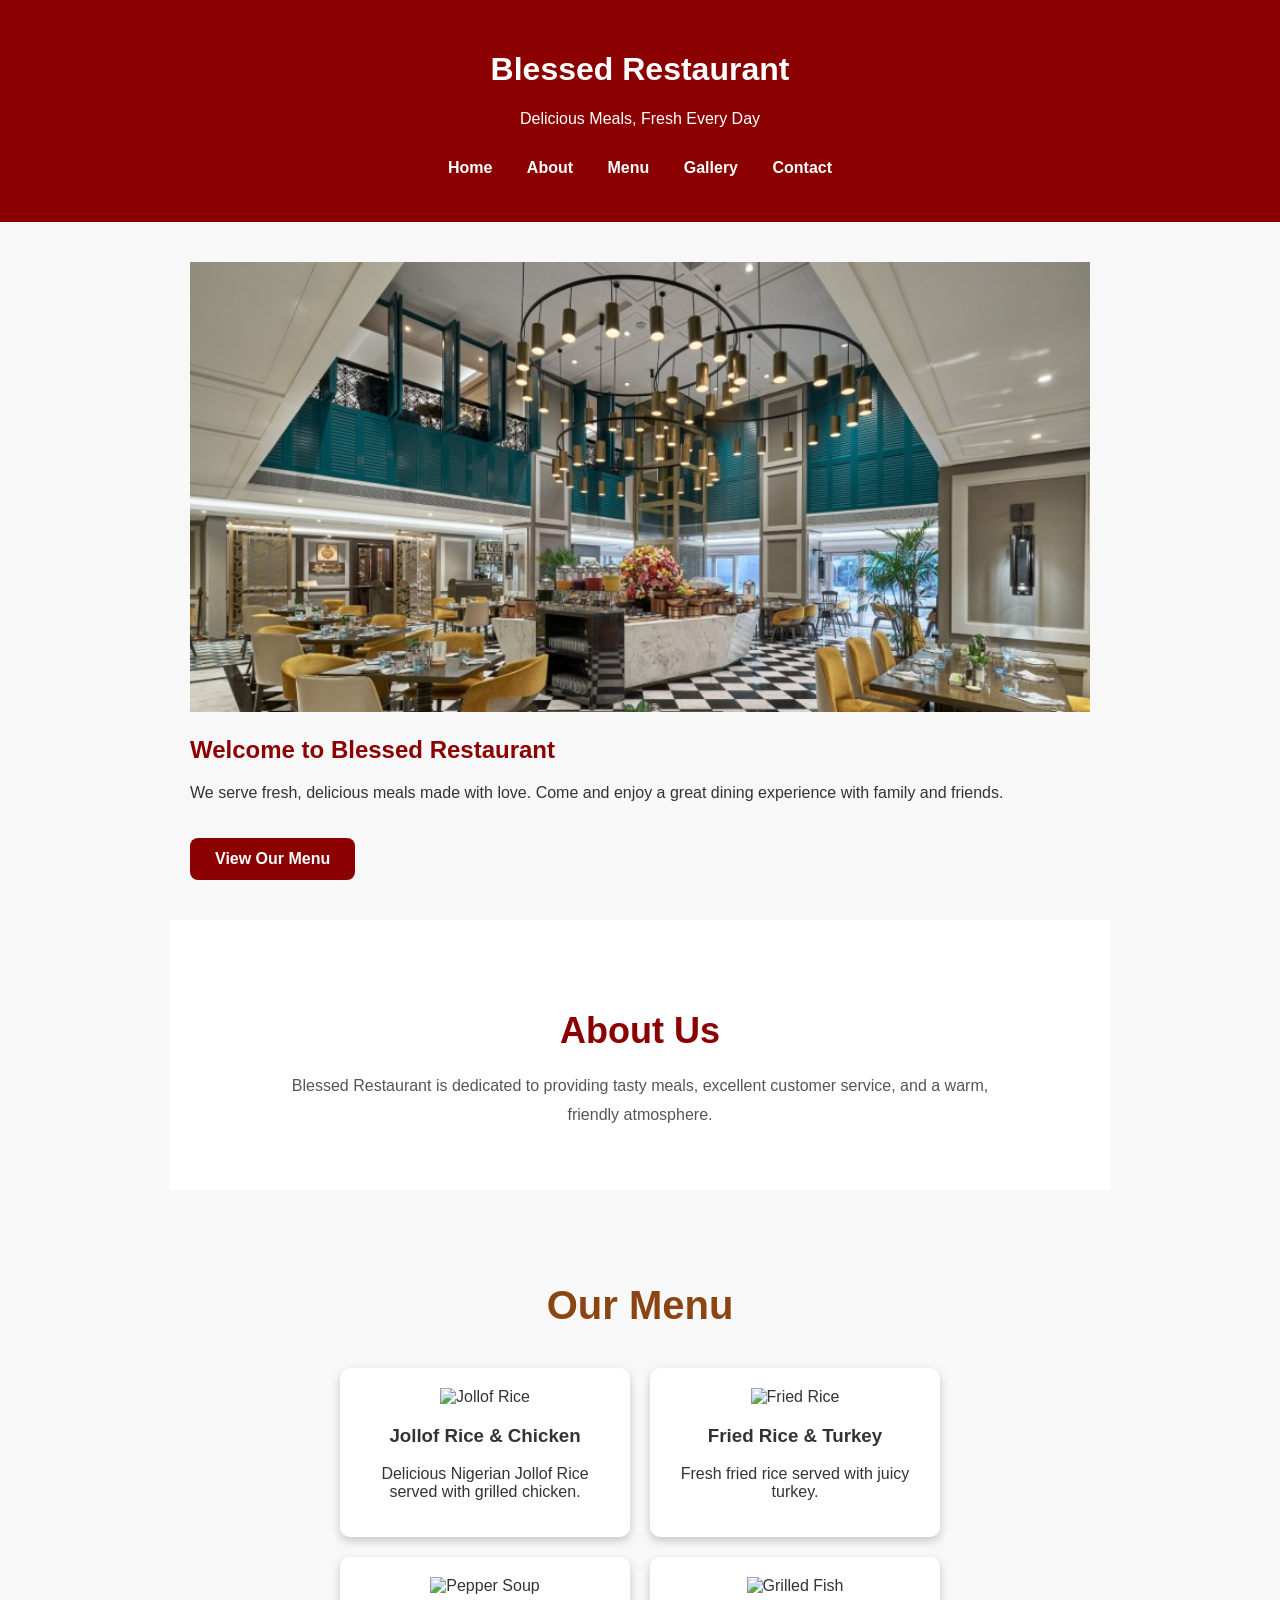
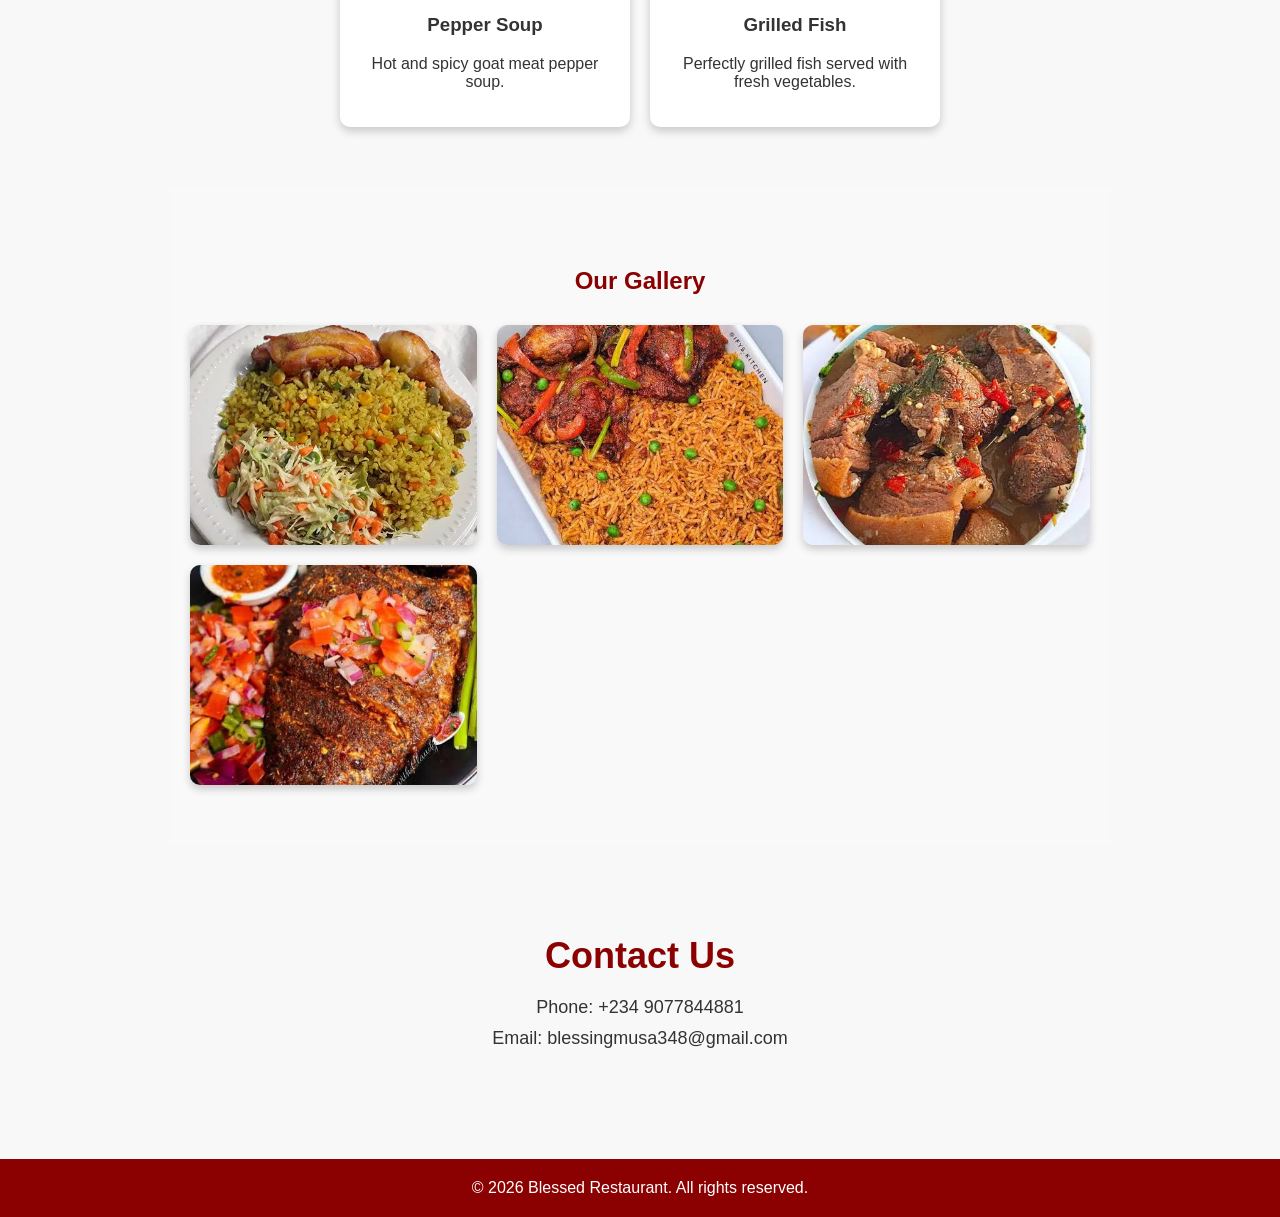
==== index.html @ 7a533659 "First website" ====
<!DOCTYPE html>
<html lang="en">
<head>
<meta charset="UTF-8">
<meta name="viewport" content="width=device-width, initial-scale=1.0">
<title>Blessed Restaurant</title>
<link rel="stylesheet" href="style.css">
</head>
<body>

<header>
<h1>Blessed Restaurant</h1>
<p>Delicious Meals, Fresh Every Day</p>

<nav>
<a href="#home">Home</a>
<a href="#about">About</a>
<a href="#menu">Menu</a>
<a href="#gallery">Gallery</a>
<a href="#contact">Contact</a>
</nav>
</header>

<section id="home">
<img src="images/restaurant.jpg" alt="Blessed Restaurant" width="100%">

<h2>Welcome to Blessed Restaurant</h2>
<p>
We serve fresh, delicious meals made with love. Come and enjoy a great dining experience with family and friends.
</p>
<a href="#menu" class="btn">View Our Menu</a>
</section>

<section id="about">
<h2>About Us</h2>
<p>
Blessed Restaurant is dedicated to providing tasty meals, excellent customer service, and a warm, friendly atmosphere.
</p>
</section>
<section id="menu">
<h2>Our Menu</h2>

<div class="menu-container">

<div class="menu-card">
<img src="images/jollof.jpg" alt="Jollof Rice">
<h3>Jollof Rice & Chicken</h3>
<p>Delicious Nigerian Jollof Rice served with grilled chicken.</p>
</div>

<div class="menu-card">
<img src="images/fried-rice.jpg" alt="Fried Rice">
<h3>Fried Rice & Turkey</h3>
<p>Fresh fried rice served with juicy turkey.</p>
</div>

<div class="menu-card">
<img src="images/pepper-soup.jpg" alt="Pepper Soup">
<h3>Pepper Soup</h3>
<p>Hot and spicy goat meat pepper soup.</p>
</div>

<div class="menu-card">
<img src="images/grilled-fish.jpg" alt="Grilled Fish">
<h3>Grilled Fish</h3>
<p>Perfectly grilled fish served with fresh vegetables.</p>
</div>

</div>
</section>
<section id="gallery">
<h2>Our Gallery</h2>

<div class="gallery-container">
<img src="images/fried rice.jpg" alt="Fried Rice">
<img src="images/jollof rice.jpg" alt="Jollof Rice">
<img src="images/peppered soup.jpg" alt="Peppered Soup">
<img src="images/grilled fish.jpg" alt="Grilled Fish"> 
</div>
</section>

<section id="contact">
<h2>Contact Us</h2>
<p>Phone: +234 9077844881</p>
<p>Email: blessingmusa348@gmail.com</p>
</section>

<footer>
<p>&copy; 2026 Blessed Restaurant. All rights reserved.</p>
</footer>

</body>
</html>
---- style.css ----
body {
margin: 0;
font-family: Arial, sans-serif;
background-color: #f8f8f8;
color: #333;
}

header {
background-color: darkred;
color: white;
text-align: center;
padding: 30px;
}

nav {
margin-top: 15px;
}

nav a {
color: white;
text-decoration: none;
margin: 0 15px;
font-weight: bold;
}

nav a:hover {
color: gold;
}

section {
padding: 40px 20px;
max-width: 900px;
margin: auto;
}

h2 {
color: darkred;
}

ul {
list-style-type: square;
}

footer {
background-color: darkred;
color: white;
text-align: center;
padding: 15px;
margin-top: 30px;
}

.menu-container {
display: flex;
gap: 20px;
flex-wrap: wrap;
justify-content: center;
}

.menu-card {
width: 250px;
background: white;
padding: 20px;
border-radius: 10px;
box-shadow: 0 4px 10px rgba(0,0,0,0.2);
text-align: center;
}

.menu-card h4 {
color: darkred;
}

#menu {
padding: 60px 20px;
background-color: #f8f8f8;
}

#menu h2 {
text-align: center;
font-size: 40px;
color: #8B4513;
margin-bottom: 40px;
}

footer {
background-color: darkred;
color: white;
text-align: center;
padding: 20px;
margin-top: 40px;
}

footer p {
margin: 0;
}

.btn {
display: inline-block;
background-color: darkred;
color: white;
padding: 12px 25px;
text-decoration: none;
border-radius: 8px;
margin-top: 20px;
font-weight: bold;
}

.btn:hover {
background-color: #b22222;
transform: scale(1.05);
transition: 0.3s;
}

.menu-card {
transition: transform 0.3s ease, box-shadow 0.3s ease;
}

.menu-card:hover {
transform: translateY(-10px);
box-shadow: 0 10px 20px rgba(0, 0, 0, 0.3);
}

#about {
padding: 60px 20px;
background-color: white;
text-align: center;
}

#about h2 {
font-size: 36px;
color: darkred;
margin-bottom: 20px;
}

#about p {
max-width: 700px;
margin: 0 auto;
line-height: 1.8;
color: #555;
}

#contact {
background-color: #f8f8f8;
padding: 60px 20px;
text-align: center;
}

#contact h2 {
color: darkred;
font-size: 36px;
margin-bottom: 20px;
}

#contact p {
font-size: 18px;
margin: 10px 0;
}

nav {
position: sticky;
top: 0;
background-color: darkred;
padding: 15px 20px;
z-index: 1000;
}

nav ul {
display: flex;
justify-content: center;
list-style: none;
gap: 25px;
margin: 0;
padding: 0;
}

nav ul li a {
color: white;
text-decoration: none;
font-weight: bold;
}

nav ul li a:hover {
color: gold;
}

#gallery{
padding:60px 20px;
text-align:center;
background:#f9f9f9;
}

.gallery-container{
display:grid;
grid-template-columns:repeat(auto-fit,minmax(250px,1fr));
gap:20px;
margin-top:30px;
}

.gallery-container img{
width:100%;
height:220px;
object-fit:cover;
border-radius:10px;
box-shadow:0 4px 8px rgba(0,0,0,0.2);
transition:0.3s;
}

.gallery-container img:hover{
transform:scale(1.05);
}
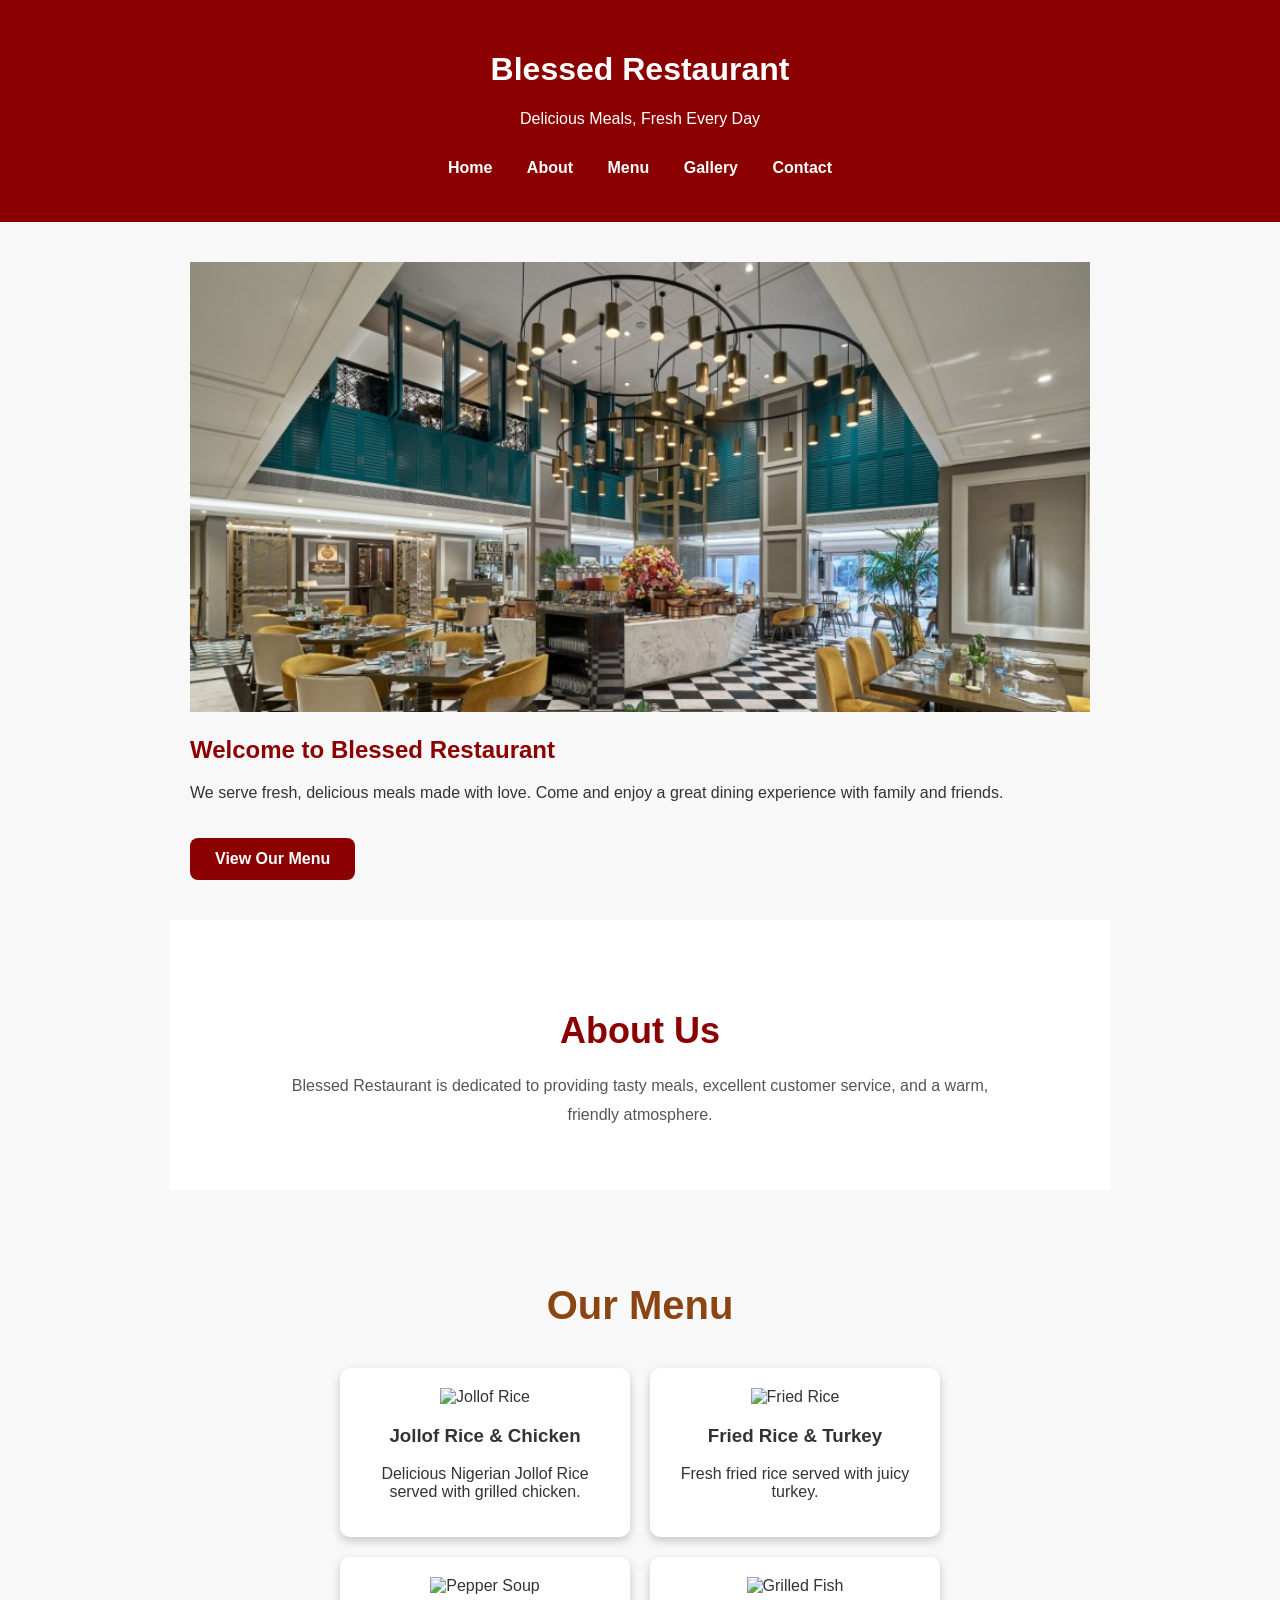
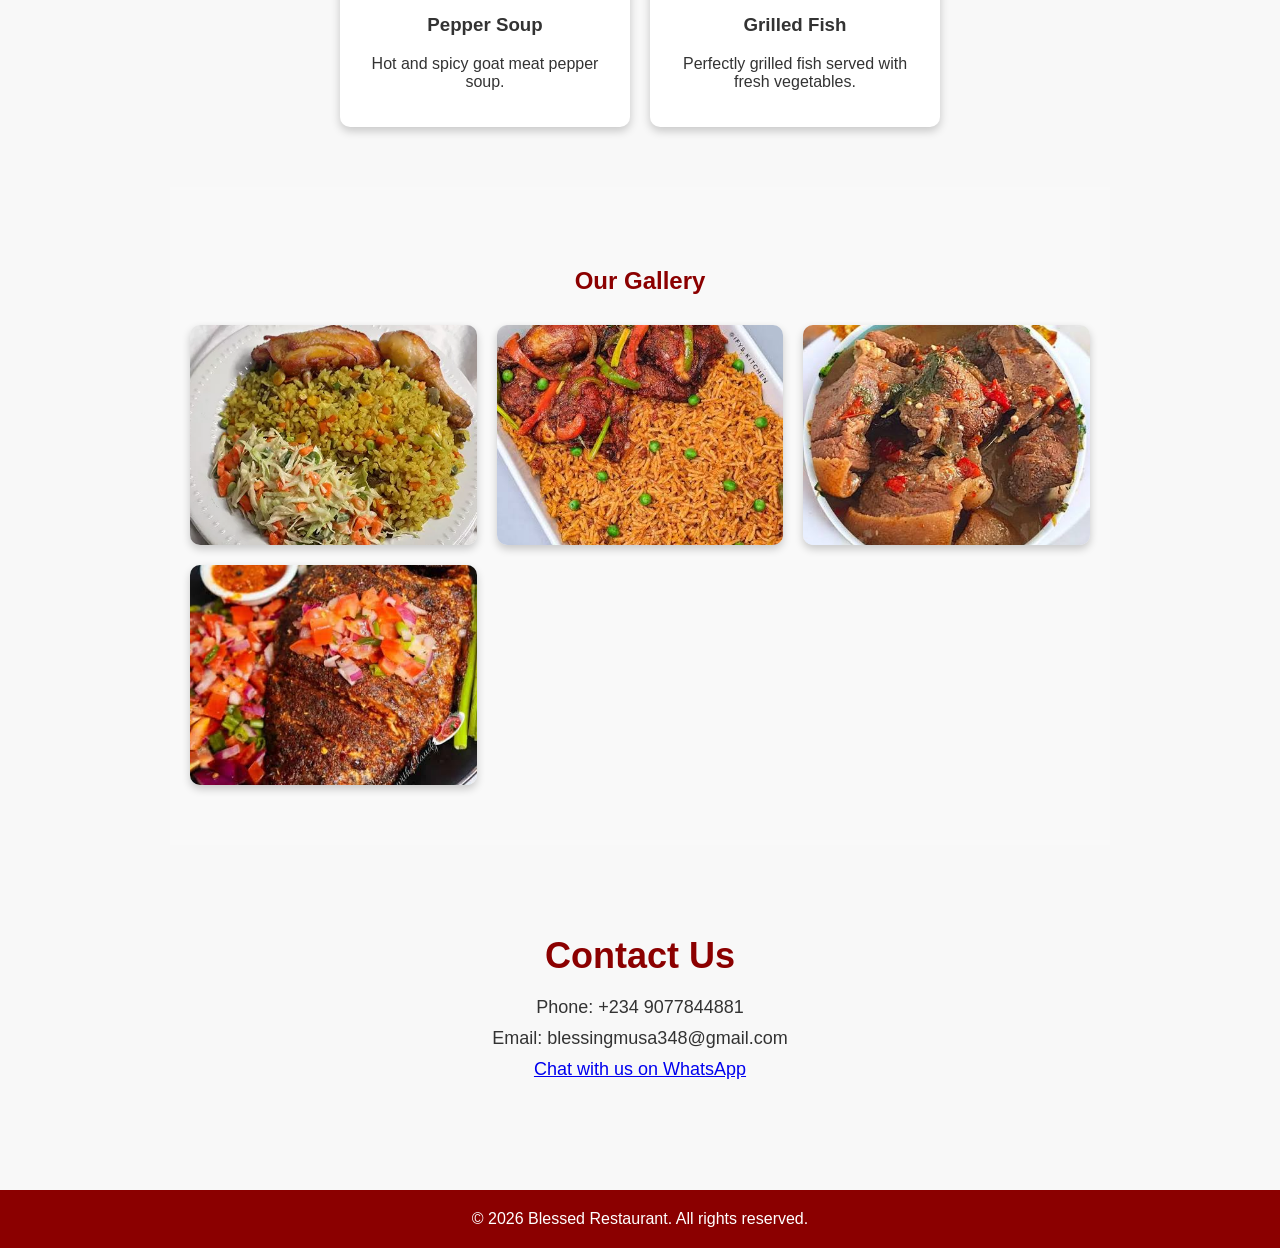
==== commit 34820af8: "Added WhatsApp link" ====
--- a/index.html
+++ b/index.html
@@ -83,6 +83,7 @@
 <h2>Contact Us</h2>
 <p>Phone: +234 9077844881</p>
 <p>Email: blessingmusa348@gmail.com</p>
+<p><a href="https://wa.me/2349077844881" target="_blank">Chat with us on WhatsApp</a></p>
 </section>
 
 <footer>
